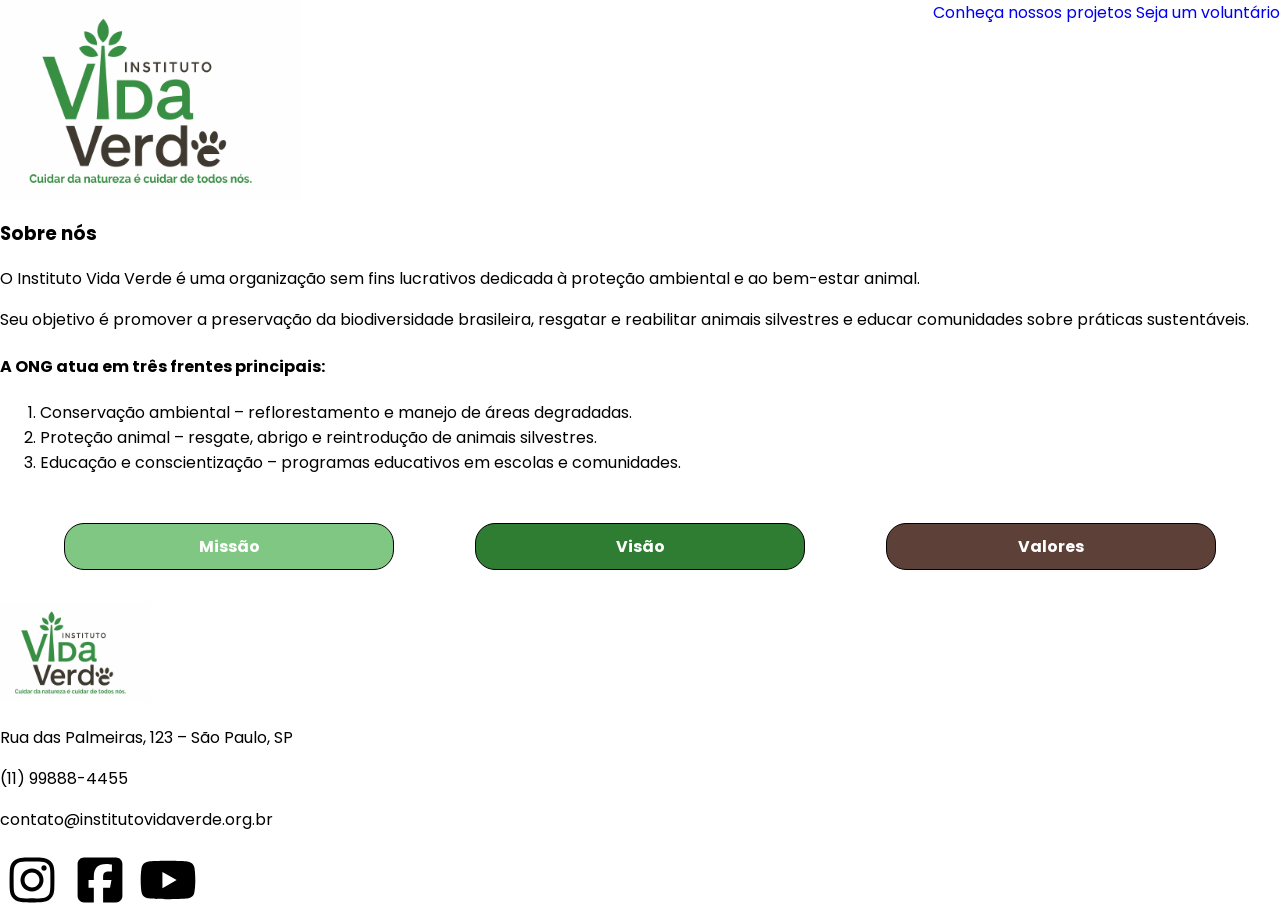
==== index.html @ fc98cb58 "feat: Add the content to the projects page" ====
<!DOCTYPE html>
<html lang="en">
<head>
  <meta charset="UTF-8">
  <meta name="viewport" content="width=device-width, initial-scale=1.0">
  <link href="https://fonts.googleapis.com/css2?family=Poppins:wght@400;600&display=swap" rel="stylesheet">
  <link href="src/styles/globals.css" rel="stylesheet">
  <link href="src/styles/index.css" rel="stylesheet">
  <title>Document</title>
</head>
<body>
  <header class="header">
    <!-- w - 1024  h - 682-->
    <img width="300" height="200" src="/public/images/logo.png" alt="ONG logo. Instituto Vida Verde. Cuidar da natureza é cuidar de todos nós."/>
    <nav>
      <a href="/src/pages/projetos.html">Conheça nossos projetos</a>
      <a href="/src/pages/cadastro.html">Seja um voluntário</a>
    </nav>
  </header>
  <main>
    <section>
      <h3>Sobre nós</h3>
      <p>
        O Instituto Vida Verde é uma organização sem fins lucrativos dedicada à proteção ambiental e ao bem-estar animal.
      </p>
      <p>
        Seu objetivo é promover a preservação da biodiversidade brasileira, resgatar e reabilitar animais silvestres e educar comunidades sobre práticas sustentáveis.
      </p>
      <h4>A ONG atua em três frentes principais:</h4>
      <ol>
        <li>Conservação ambiental – reflorestamento e manejo de áreas degradadas.</li>
        <li>Proteção animal – resgate, abrigo e reintrodução de animais silvestres.</li>
        <li>Educação e conscientização – programas educativos em escolas e comunidades.</li>
      </ol>
    </section>
    <section class="mission-vision-values-container">
      <details class="mission-vision-values-details mission">
        <summary class="mission-vision-values-summary">
          <h4>Missão</h4>
        </summary>
        <p>Proteger o meio ambiente e promover o respeito à vida animal por meio de ações sustentáveis, educação e engajamento social.</p>
      </details>
      <details class="mission-vision-values-details vision">
        <summary class="mission-vision-values-summary">
          <h4>Visão</h4>
        </summary>
        <p>Ser referência nacional em conservação ambiental e reabilitação de fauna, inspirando uma nova geração a cuidar do planeta.</p>
      </details>
      <details class="mission-vision-values-details values">
        <summary class="mission-vision-values-summary">
          <h4>Valores</h4>
        </summary>
        <ul>
          <li><b>Sustentabilidade:</b> cada ação deve gerar impacto positivo.</li>
          <li><b>Ética:</b> transparência e responsabilidade em todas as atividades.</li>
          <li><b>Respeito à vida:</b> humanos, animais e natureza coexistindo em equilíbrio.</li>
          <li><b>Educação:</b> conhecimento como ferramenta de transformação.</li>
        </ul>
      </details>
    </section>
  </main>
  <footer>
    <img width="150" height="100" src="/public/images/logo.png" alt="ONG logo. Instituto Vida Verde. Cuidar da natureza é cuidar de todos nós."/>
    <section>
      <p>Rua das Palmeiras, 123 – São Paulo, SP</p>
      <p>(11) 99888-4455</p>
      <p>contato@institutovidaverde.org.br</p>
    </section>
    <section>
      <a href="https://www.instagram.com/" target="_blank">
        <svg xmlns="http://www.w3.org/2000/svg" viewBox="0 0 640 640" width="64" height="64">
        <!--!Font Awesome Free v7.1.0 by @fontawesome - https://fontawesome.com License - https://fontawesome.com/license/free Copyright 2025 Fonticons, Inc.-->
          <path d="M320.3 205C256.8 204.8 205.2 256.2 205 319.7C204.8 383.2 256.2 434.8 319.7 435C383.2 435.2 434.8 383.8 435 320.3C435.2 256.8 383.8 205.2 320.3 205zM319.7 245.4C360.9 245.2 394.4 278.5 394.6 319.7C394.8 360.9 361.5 394.4 320.3 394.6C279.1 394.8 245.6 361.5 245.4 320.3C245.2 279.1 278.5 245.6 319.7 245.4zM413.1 200.3C413.1 185.5 425.1 173.5 439.9 173.5C454.7 173.5 466.7 185.5 466.7 200.3C466.7 215.1 454.7 227.1 439.9 227.1C425.1 227.1 413.1 215.1 413.1 200.3zM542.8 227.5C541.1 191.6 532.9 159.8 506.6 133.6C480.4 107.4 448.6 99.2 412.7 97.4C375.7 95.3 264.8 95.3 227.8 97.4C192 99.1 160.2 107.3 133.9 133.5C107.6 159.7 99.5 191.5 97.7 227.4C95.6 264.4 95.6 375.3 97.7 412.3C99.4 448.2 107.6 480 133.9 506.2C160.2 532.4 191.9 540.6 227.8 542.4C264.8 544.5 375.7 544.5 412.7 542.4C448.6 540.7 480.4 532.5 506.6 506.2C532.8 480 541 448.2 542.8 412.3C544.9 375.3 544.9 264.5 542.8 227.5zM495 452C487.2 471.6 472.1 486.7 452.4 494.6C422.9 506.3 352.9 503.6 320.3 503.6C287.7 503.6 217.6 506.2 188.2 494.6C168.6 486.8 153.5 471.7 145.6 452C133.9 422.5 136.6 352.5 136.6 319.9C136.6 287.3 134 217.2 145.6 187.8C153.4 168.2 168.5 153.1 188.2 145.2C217.7 133.5 287.7 136.2 320.3 136.2C352.9 136.2 423 133.6 452.4 145.2C472 153 487.1 168.1 495 187.8C506.7 217.3 504 287.3 504 319.9C504 352.5 506.7 422.6 495 452z"/>
        </svg>
      </a>
      <a href="https://pt-br.facebook.com/" target="_blank">
        <svg xmlns="http://www.w3.org/2000/svg" viewBox="0 0 640 640" width="64" height="64">
          <!--!Font Awesome Free v7.1.0 by @fontawesome - https://fontawesome.com License - https://fontawesome.com/license/free Copyright 2025 Fonticons, Inc.-->
          <path d="M160 96C124.7 96 96 124.7 96 160L96 480C96 515.3 124.7 544 160 544L258.2 544L258.2 398.2L205.4 398.2L205.4 320L258.2 320L258.2 286.3C258.2 199.2 297.6 158.8 383.2 158.8C399.4 158.8 427.4 162 438.9 165.2L438.9 236C432.9 235.4 422.4 235 409.3 235C367.3 235 351.1 250.9 351.1 292.2L351.1 320L434.7 320L420.3 398.2L351 398.2L351 544L480 544C515.3 544 544 515.3 544 480L544 160C544 124.7 515.3 96 480 96L160 96z"/>
        </svg>
      </a>
      <a href="https://youtube.com" target="_blank">
        <svg xmlns="http://www.w3.org/2000/svg" viewBox="0 0 640 640" width="64" height="64">
          <!--!Font Awesome Free v7.1.0 by @fontawesome - https://fontawesome.com License - https://fontawesome.com/license/free Copyright 2025 Fonticons, Inc.-->
          <path d="M581.7 188.1C575.5 164.4 556.9 145.8 533.4 139.5C490.9 128 320.1 128 320.1 128C320.1 128 149.3 128 106.7 139.5C83.2 145.8 64.7 164.4 58.4 188.1C47 231 47 320.4 47 320.4C47 320.4 47 409.8 58.4 452.7C64.7 476.3 83.2 494.2 106.7 500.5C149.3 512 320.1 512 320.1 512C320.1 512 490.9 512 533.5 500.5C557 494.2 575.5 476.3 581.8 452.7C593.2 409.8 593.2 320.4 593.2 320.4C593.2 320.4 593.2 231 581.8 188.1zM264.2 401.6L264.2 239.2L406.9 320.4L264.2 401.6z"/>
        </svg>
      </a>
    </section>
  </footer>
</body>
</html>
---- src/styles/globals.css ----
:root {
  --dark-green: #2E7D32;
  --light-green: #81C784;
  --dirt-brown: #5D4037;
  --main-font: "Poppins", sans-serif;
  --font-color: white;
  --font-color-secondary: black;
}

body {
  margin: 0;
}

html {
  font-family: var(--main-font);
}

a {
  text-decoration: none;
}
---- src/styles/index.css ----
.mission-vision-values-container {
  display: flex;
  justify-content: space-between;
  align-items: flex-start;
  padding: 2.5% 5%;
}

.mission-vision-values-details {
  width: 25%;
  border: 1px solid black;
  border-radius: 20px;
  padding: 10px 20px;
}

.mission-vision-values-details p {
  text-align: center;
}

.mission-vision-values-summary {
  margin: 0;
  display: flex;
  cursor: pointer;
  justify-content: center;
}

.mission-vision-values-summary h4 {
  margin: 0;
  display: inline;
}

.mission {
  background-color: var(--light-green);
  color: var(--font-color);
}

.vision {
  background-color: var(--dark-green);
  color: var(--font-color);
}

.values {
  background-color: var(--dirt-brown);
  color: var(--font-color);
}

.header {
  display: flex;
  justify-content: space-between                                             ;
}
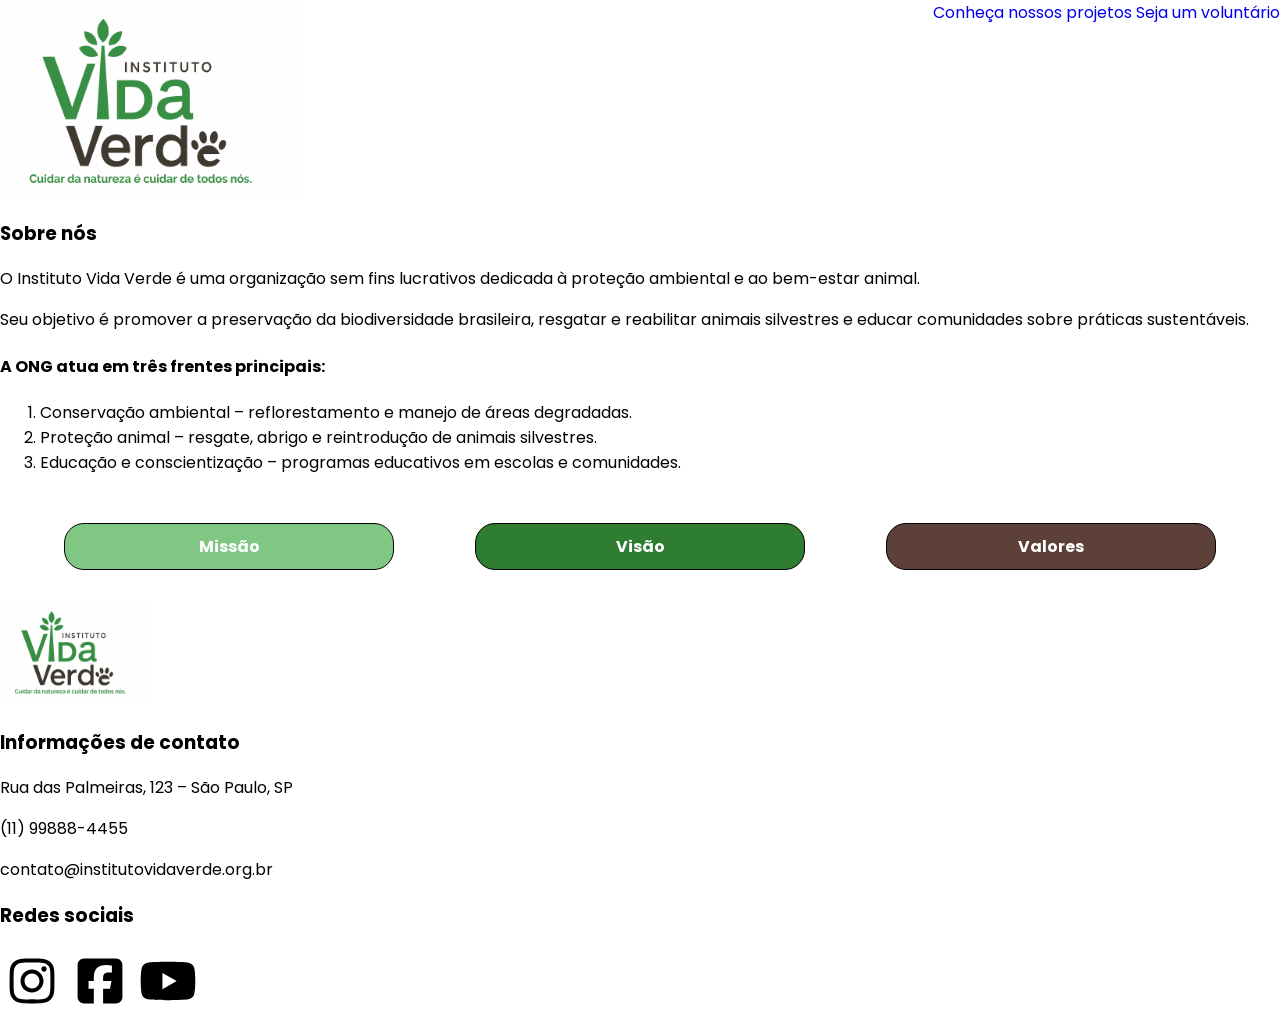
==== commit 027eabda: "fix: Fix the html structure based on W3C valitor results" ====
--- a/index.html
+++ b/index.html
@@ -1,5 +1,5 @@
 <!DOCTYPE html>
-<html lang="en">
+<html lang="pt-br">
 <head>
   <meta charset="UTF-8">
   <meta name="viewport" content="width=device-width, initial-scale=1.0">
@@ -11,29 +11,31 @@
 <body>
   <header class="header">
     <!-- w - 1024  h - 682-->
-    <img width="300" height="200" src="/public/images/logo.png" alt="ONG logo. Instituto Vida Verde. Cuidar da natureza é cuidar de todos nós."/>
+    <img width="300" height="200" src="/public/images/logo.png" alt="ONG logo. Instituto Vida Verde. Cuidar da natureza é cuidar de todos nós.">
     <nav>
       <a href="/src/pages/projetos.html">Conheça nossos projetos</a>
       <a href="/src/pages/cadastro.html">Seja um voluntário</a>
     </nav>
   </header>
   <main>
-    <section>
-      <h3>Sobre nós</h3>
-      <p>
-        O Instituto Vida Verde é uma organização sem fins lucrativos dedicada à proteção ambiental e ao bem-estar animal.
-      </p>
-      <p>
-        Seu objetivo é promover a preservação da biodiversidade brasileira, resgatar e reabilitar animais silvestres e educar comunidades sobre práticas sustentáveis.
-      </p>
-      <h4>A ONG atua em três frentes principais:</h4>
-      <ol>
-        <li>Conservação ambiental – reflorestamento e manejo de áreas degradadas.</li>
-        <li>Proteção animal – resgate, abrigo e reintrodução de animais silvestres.</li>
-        <li>Educação e conscientização – programas educativos em escolas e comunidades.</li>
-      </ol>
-    </section>
-    <section class="mission-vision-values-container">
+    <div>
+      <section>
+        <h3>Sobre nós</h3>
+        <p>
+          O Instituto Vida Verde é uma organização sem fins lucrativos dedicada à proteção ambiental e ao bem-estar animal.
+        </p>
+        <p>
+          Seu objetivo é promover a preservação da biodiversidade brasileira, resgatar e reabilitar animais silvestres e educar comunidades sobre práticas sustentáveis.
+        </p>
+        <h4>A ONG atua em três frentes principais:</h4>
+        <ol>
+          <li>Conservação ambiental – reflorestamento e manejo de áreas degradadas.</li>
+          <li>Proteção animal – resgate, abrigo e reintrodução de animais silvestres.</li>
+          <li>Educação e conscientização – programas educativos em escolas e comunidades.</li>
+        </ol>
+      </section>
+    </div>
+    <div class="mission-vision-values-container">
       <details class="mission-vision-values-details mission">
         <summary class="mission-vision-values-summary">
           <h4>Missão</h4>
@@ -57,16 +59,18 @@
           <li><b>Educação:</b> conhecimento como ferramenta de transformação.</li>
         </ul>
       </details>
-    </section>
+    </div>
   </main>
   <footer>
-    <img width="150" height="100" src="/public/images/logo.png" alt="ONG logo. Instituto Vida Verde. Cuidar da natureza é cuidar de todos nós."/>
+    <img width="150" height="100" src="/public/images/logo.png" alt="ONG logo. Instituto Vida Verde. Cuidar da natureza é cuidar de todos nós.">
     <section>
+      <h3>Informações de contato</h3>
       <p>Rua das Palmeiras, 123 – São Paulo, SP</p>
       <p>(11) 99888-4455</p>
       <p>contato@institutovidaverde.org.br</p>
     </section>
     <section>
+      <h3>Redes sociais</h3>
       <a href="https://www.instagram.com/" target="_blank">
         <svg xmlns="http://www.w3.org/2000/svg" viewBox="0 0 640 640" width="64" height="64">
         <!--!Font Awesome Free v7.1.0 by @fontawesome - https://fontawesome.com License - https://fontawesome.com/license/free Copyright 2025 Fonticons, Inc.-->
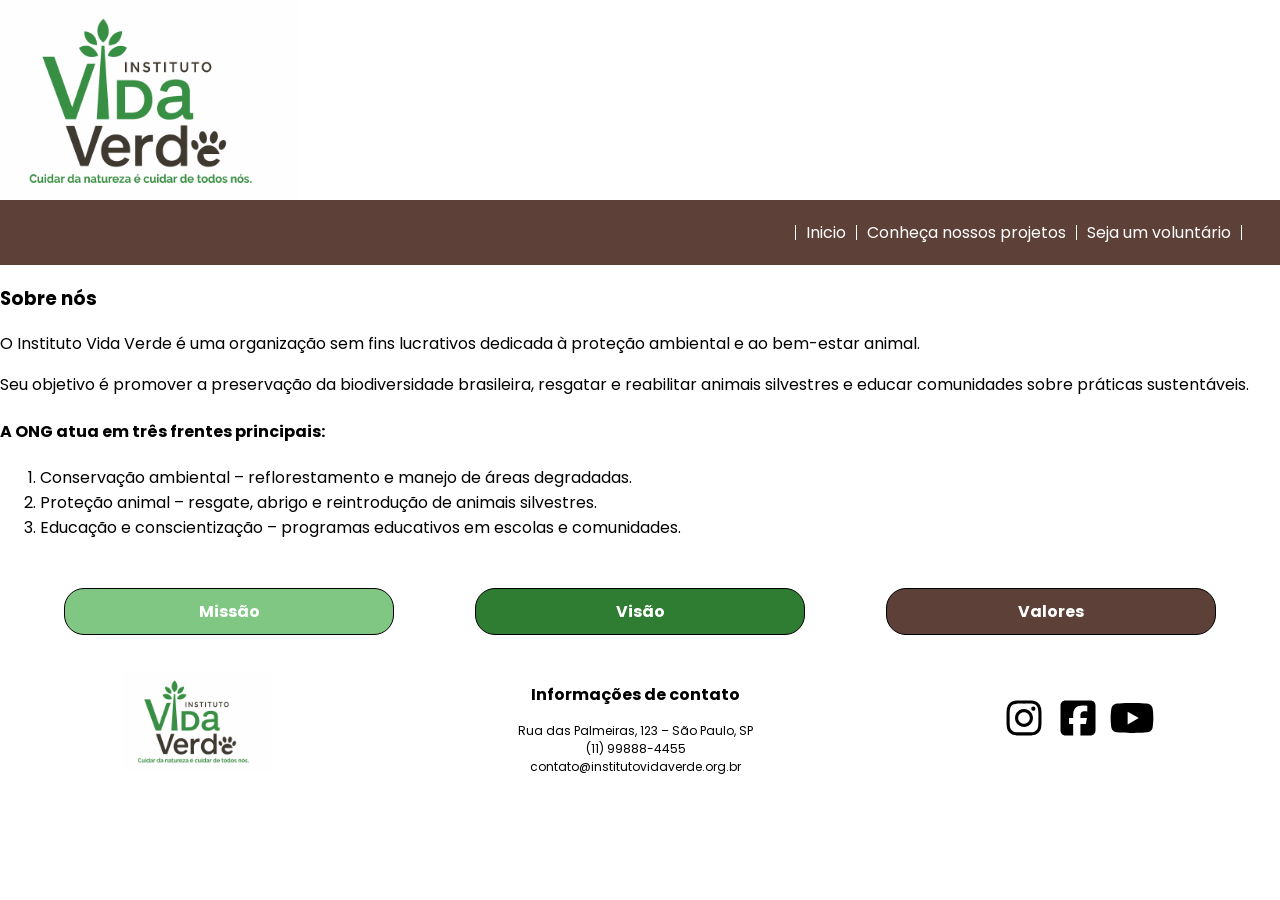
==== commit f84fbe69: "style: Styling the footer and header components" ====
--- a/index.html
+++ b/index.html
@@ -12,9 +12,14 @@
   <header class="header">
     <!-- w - 1024  h - 682-->
     <img width="300" height="200" src="/public/images/logo.png" alt="ONG logo. Instituto Vida Verde. Cuidar da natureza é cuidar de todos nós.">
-    <nav>
+    <nav class="nav-bar">
+      <hr >
+      <span>Inicio</span>
+      <hr>
       <a href="/src/pages/projetos.html">Conheça nossos projetos</a>
+      <hr>
       <a href="/src/pages/cadastro.html">Seja um voluntário</a>
+      <hr>
     </nav>
   </header>
   <main>
@@ -61,35 +66,34 @@
       </details>
     </div>
   </main>
-  <footer>
+  <footer class="footer">
     <img width="150" height="100" src="/public/images/logo.png" alt="ONG logo. Instituto Vida Verde. Cuidar da natureza é cuidar de todos nós.">
     <section>
-      <h3>Informações de contato</h3>
+      <h5>Informações de contato</h5>
       <p>Rua das Palmeiras, 123 – São Paulo, SP</p>
       <p>(11) 99888-4455</p>
       <p>contato@institutovidaverde.org.br</p>
     </section>
-    <section>
-      <h3>Redes sociais</h3>
+    <div>
       <a href="https://www.instagram.com/" target="_blank">
-        <svg xmlns="http://www.w3.org/2000/svg" viewBox="0 0 640 640" width="64" height="64">
+        <svg xmlns="http://www.w3.org/2000/svg" viewBox="0 0 640 640" width="50" height="50">
         <!--!Font Awesome Free v7.1.0 by @fontawesome - https://fontawesome.com License - https://fontawesome.com/license/free Copyright 2025 Fonticons, Inc.-->
           <path d="M320.3 205C256.8 204.8 205.2 256.2 205 319.7C204.8 383.2 256.2 434.8 319.7 435C383.2 435.2 434.8 383.8 435 320.3C435.2 256.8 383.8 205.2 320.3 205zM319.7 245.4C360.9 245.2 394.4 278.5 394.6 319.7C394.8 360.9 361.5 394.4 320.3 394.6C279.1 394.8 245.6 361.5 245.4 320.3C245.2 279.1 278.5 245.6 319.7 245.4zM413.1 200.3C413.1 185.5 425.1 173.5 439.9 173.5C454.7 173.5 466.7 185.5 466.7 200.3C466.7 215.1 454.7 227.1 439.9 227.1C425.1 227.1 413.1 215.1 413.1 200.3zM542.8 227.5C541.1 191.6 532.9 159.8 506.6 133.6C480.4 107.4 448.6 99.2 412.7 97.4C375.7 95.3 264.8 95.3 227.8 97.4C192 99.1 160.2 107.3 133.9 133.5C107.6 159.7 99.5 191.5 97.7 227.4C95.6 264.4 95.6 375.3 97.7 412.3C99.4 448.2 107.6 480 133.9 506.2C160.2 532.4 191.9 540.6 227.8 542.4C264.8 544.5 375.7 544.5 412.7 542.4C448.6 540.7 480.4 532.5 506.6 506.2C532.8 480 541 448.2 542.8 412.3C544.9 375.3 544.9 264.5 542.8 227.5zM495 452C487.2 471.6 472.1 486.7 452.4 494.6C422.9 506.3 352.9 503.6 320.3 503.6C287.7 503.6 217.6 506.2 188.2 494.6C168.6 486.8 153.5 471.7 145.6 452C133.9 422.5 136.6 352.5 136.6 319.9C136.6 287.3 134 217.2 145.6 187.8C153.4 168.2 168.5 153.1 188.2 145.2C217.7 133.5 287.7 136.2 320.3 136.2C352.9 136.2 423 133.6 452.4 145.2C472 153 487.1 168.1 495 187.8C506.7 217.3 504 287.3 504 319.9C504 352.5 506.7 422.6 495 452z"/>
         </svg>
       </a>
       <a href="https://pt-br.facebook.com/" target="_blank">
-        <svg xmlns="http://www.w3.org/2000/svg" viewBox="0 0 640 640" width="64" height="64">
+        <svg xmlns="http://www.w3.org/2000/svg" viewBox="0 0 640 640" width="50" height="50">
           <!--!Font Awesome Free v7.1.0 by @fontawesome - https://fontawesome.com License - https://fontawesome.com/license/free Copyright 2025 Fonticons, Inc.-->
           <path d="M160 96C124.7 96 96 124.7 96 160L96 480C96 515.3 124.7 544 160 544L258.2 544L258.2 398.2L205.4 398.2L205.4 320L258.2 320L258.2 286.3C258.2 199.2 297.6 158.8 383.2 158.8C399.4 158.8 427.4 162 438.9 165.2L438.9 236C432.9 235.4 422.4 235 409.3 235C367.3 235 351.1 250.9 351.1 292.2L351.1 320L434.7 320L420.3 398.2L351 398.2L351 544L480 544C515.3 544 544 515.3 544 480L544 160C544 124.7 515.3 96 480 96L160 96z"/>
         </svg>
       </a>
       <a href="https://youtube.com" target="_blank">
-        <svg xmlns="http://www.w3.org/2000/svg" viewBox="0 0 640 640" width="64" height="64">
+        <svg xmlns="http://www.w3.org/2000/svg" viewBox="0 0 640 640" width="50" height="50">
           <!--!Font Awesome Free v7.1.0 by @fontawesome - https://fontawesome.com License - https://fontawesome.com/license/free Copyright 2025 Fonticons, Inc.-->
           <path d="M581.7 188.1C575.5 164.4 556.9 145.8 533.4 139.5C490.9 128 320.1 128 320.1 128C320.1 128 149.3 128 106.7 139.5C83.2 145.8 64.7 164.4 58.4 188.1C47 231 47 320.4 47 320.4C47 320.4 47 409.8 58.4 452.7C64.7 476.3 83.2 494.2 106.7 500.5C149.3 512 320.1 512 320.1 512C320.1 512 490.9 512 533.5 500.5C557 494.2 575.5 476.3 581.8 452.7C593.2 409.8 593.2 320.4 593.2 320.4C593.2 320.4 593.2 231 581.8 188.1zM264.2 401.6L264.2 239.2L406.9 320.4L264.2 401.6z"/>
         </svg>
       </a>
-    </section>
+    </div>
   </footer>
 </body>
 </html>
--- a/src/styles/globals.css
+++ b/src/styles/globals.css
@@ -2,9 +2,16 @@
   --dark-green: #2E7D32;
   --light-green: #81C784;
   --dirt-brown: #5D4037;
-  --main-font: "Poppins", sans-serif;
   --font-color: white;
   --font-color-secondary: black;
+  --main-font: "Poppins", sans-serif;
+  --xxxlg-font-size: 64px;
+  --xxlg-font-size: 48px;
+  --xlg-font-size: 32px;
+  --lg-font-size: 25px;
+  --md-font-size: 16px;
+  --sm-font-size: 12px;
+  --tiny-font-size: 8px;
 }
 
 body {
@@ -18,3 +25,55 @@
 a {
   text-decoration: none;
 }
+
+.header {
+  display: flex;
+  flex-direction: column;
+  justify-content: space-between;
+}
+
+.nav-bar {
+  display: flex;
+  gap: 10px;
+  justify-content: flex-end;
+  background-color: var(--dirt-brown);
+  padding: 20px 3%;
+  align-items: center;
+}
+
+.nav-bar a {
+  text-decoration: none;
+  color: var(--font-color);
+}
+
+.nav-bar span {
+  text-decoration: none;
+  color: var(--font-color);
+  cursor: default;
+}
+
+.nav-bar hr {
+  margin: 0;
+  width: 1px;
+  height: 15px;
+  border: 0;
+  background-color: var(--font-color);
+}
+
+.footer {
+  display: flex;
+  flex-direction: row;
+  align-items: center;
+  justify-content: space-around;
+  text-align: center;
+}
+
+.footer p {
+  font-size: var(--sm-font-size);
+  margin: 0;
+}
+
+.footer h5 {
+  font-size: var(--md-font-size);
+  margin: 15px 0;
+}
--- a/src/styles/index.css
+++ b/src/styles/index.css
@@ -42,8 +42,3 @@
   background-color: var(--dirt-brown);
   color: var(--font-color);
 }
-
-.header {
-  display: flex;
-  justify-content: space-between                                             ;
-}
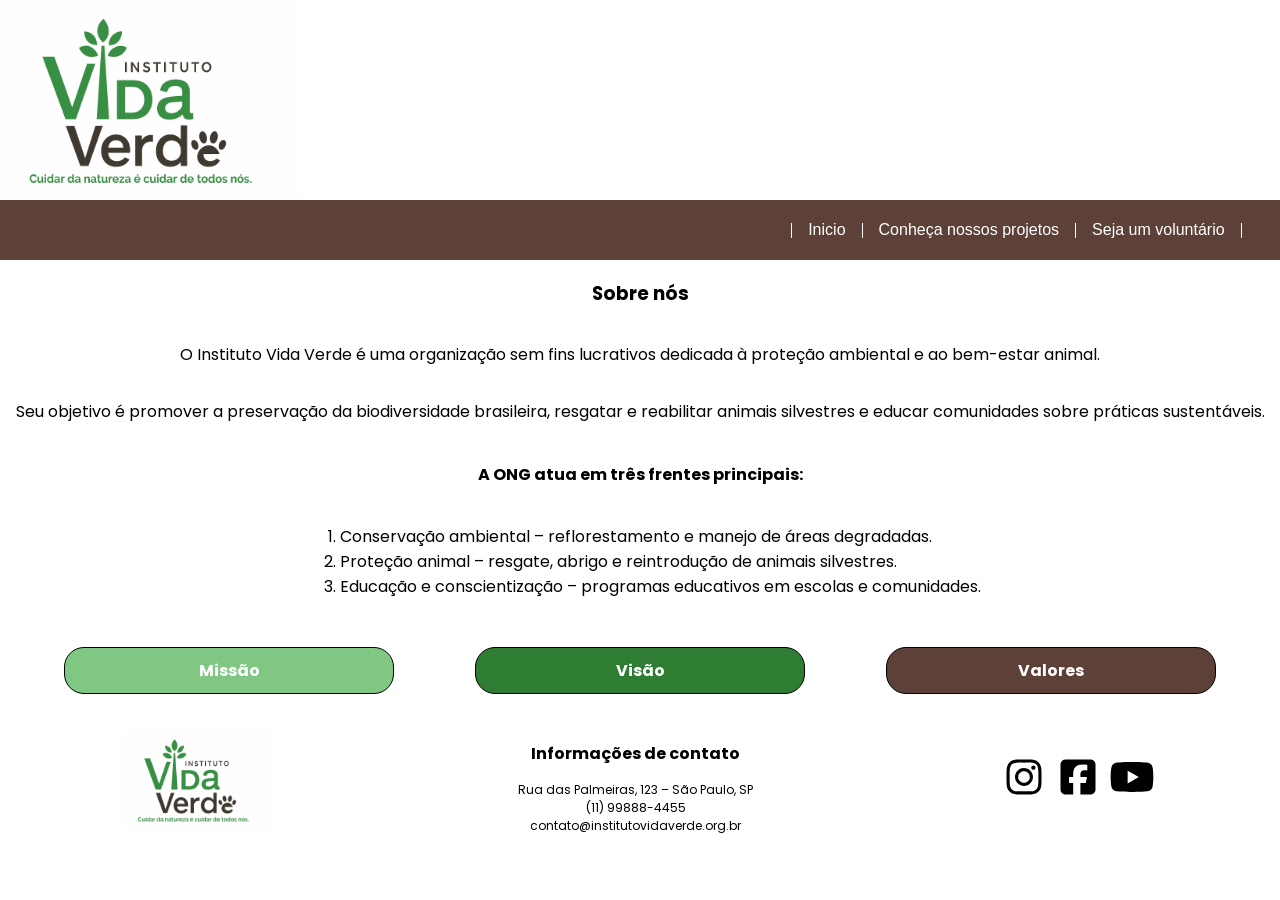
==== commit 435bbaa3: "feat: Init preparation to SPA" ====
--- a/index.html
+++ b/index.html
@@ -4,9 +4,11 @@
   <meta charset="UTF-8">
   <meta name="viewport" content="width=device-width, initial-scale=1.0">
   <link href="https://fonts.googleapis.com/css2?family=Poppins:wght@400;600&display=swap" rel="stylesheet">
-  <link href="src/styles/globals.css" rel="stylesheet">
-  <link href="src/styles/index.css" rel="stylesheet">
-  <title>Document</title>
+  <link href="./src/styles/globals.css" rel="stylesheet">
+  <link href="./src/styles/index.css" rel="stylesheet">
+  <link href="./src/styles/projects.css" rel="stylesheet">
+  <link href="./src/styles/signup.css" rel="stylesheet">
+  <title>Instituto Vida Verde</title>
 </head>
 <body>
   <header class="header">
@@ -14,17 +16,17 @@
     <img width="300" height="200" src="/public/images/logo.png" alt="ONG logo. Instituto Vida Verde. Cuidar da natureza é cuidar de todos nós.">
     <nav class="nav-bar">
       <hr >
-      <span>Inicio</span>
+      <button>Inicio</button>
       <hr>
-      <a href="/src/pages/projetos.html">Conheça nossos projetos</a>
+      <button>Conheça nossos projetos</button>
       <hr>
-      <a href="/src/pages/cadastro.html">Seja um voluntário</a>
+      <button>Seja um voluntário</button>
       <hr>
     </nav>
   </header>
   <main>
     <div>
-      <section>
+      <section class="main-container">
         <h3>Sobre nós</h3>
         <p>
           O Instituto Vida Verde é uma organização sem fins lucrativos dedicada à proteção ambiental e ao bem-estar animal.
@@ -76,19 +78,27 @@
     </section>
     <div>
       <a href="https://www.instagram.com/" target="_blank">
-        <svg xmlns="http://www.w3.org/2000/svg" viewBox="0 0 640 640" width="50" height="50">
-        <!--!Font Awesome Free v7.1.0 by @fontawesome - https://fontawesome.com License - https://fontawesome.com/license/free Copyright 2025 Fonticons, Inc.-->
+        <svg class="instagram-icon" xmlns="http://www.w3.org/2000/svg" viewBox="0 0 640 640" width="50" height="50">
+          <defs>
+            <linearGradient id="insta-gradient" x1="0%" y1="0%" x2="100%" y2="100%">
+              <stop offset="0%" stop-color="#f58529"/>   <!-- laranja -->
+              <stop offset="30%" stop-color="#dd2a7b"/>  <!-- rosa -->
+              <stop offset="60%" stop-color="#8134af"/>  <!-- roxo -->
+              <stop offset="100%" stop-color="#515bd4"/> <!-- azul -->
+            </linearGradient>
+          </defs>
+          <!--!Font Awesome Free v7.1.0 by @fontawesome - https://fontawesome.com License - https://fontawesome.com/license/free Copyright 2025 Fonticons, Inc.-->
           <path d="M320.3 205C256.8 204.8 205.2 256.2 205 319.7C204.8 383.2 256.2 434.8 319.7 435C383.2 435.2 434.8 383.8 435 320.3C435.2 256.8 383.8 205.2 320.3 205zM319.7 245.4C360.9 245.2 394.4 278.5 394.6 319.7C394.8 360.9 361.5 394.4 320.3 394.6C279.1 394.8 245.6 361.5 245.4 320.3C245.2 279.1 278.5 245.6 319.7 245.4zM413.1 200.3C413.1 185.5 425.1 173.5 439.9 173.5C454.7 173.5 466.7 185.5 466.7 200.3C466.7 215.1 454.7 227.1 439.9 227.1C425.1 227.1 413.1 215.1 413.1 200.3zM542.8 227.5C541.1 191.6 532.9 159.8 506.6 133.6C480.4 107.4 448.6 99.2 412.7 97.4C375.7 95.3 264.8 95.3 227.8 97.4C192 99.1 160.2 107.3 133.9 133.5C107.6 159.7 99.5 191.5 97.7 227.4C95.6 264.4 95.6 375.3 97.7 412.3C99.4 448.2 107.6 480 133.9 506.2C160.2 532.4 191.9 540.6 227.8 542.4C264.8 544.5 375.7 544.5 412.7 542.4C448.6 540.7 480.4 532.5 506.6 506.2C532.8 480 541 448.2 542.8 412.3C544.9 375.3 544.9 264.5 542.8 227.5zM495 452C487.2 471.6 472.1 486.7 452.4 494.6C422.9 506.3 352.9 503.6 320.3 503.6C287.7 503.6 217.6 506.2 188.2 494.6C168.6 486.8 153.5 471.7 145.6 452C133.9 422.5 136.6 352.5 136.6 319.9C136.6 287.3 134 217.2 145.6 187.8C153.4 168.2 168.5 153.1 188.2 145.2C217.7 133.5 287.7 136.2 320.3 136.2C352.9 136.2 423 133.6 452.4 145.2C472 153 487.1 168.1 495 187.8C506.7 217.3 504 287.3 504 319.9C504 352.5 506.7 422.6 495 452z"/>
         </svg>
       </a>
       <a href="https://pt-br.facebook.com/" target="_blank">
-        <svg xmlns="http://www.w3.org/2000/svg" viewBox="0 0 640 640" width="50" height="50">
+        <svg class="facebook-icon" xmlns="http://www.w3.org/2000/svg" viewBox="0 0 640 640" width="50" height="50">
           <!--!Font Awesome Free v7.1.0 by @fontawesome - https://fontawesome.com License - https://fontawesome.com/license/free Copyright 2025 Fonticons, Inc.-->
           <path d="M160 96C124.7 96 96 124.7 96 160L96 480C96 515.3 124.7 544 160 544L258.2 544L258.2 398.2L205.4 398.2L205.4 320L258.2 320L258.2 286.3C258.2 199.2 297.6 158.8 383.2 158.8C399.4 158.8 427.4 162 438.9 165.2L438.9 236C432.9 235.4 422.4 235 409.3 235C367.3 235 351.1 250.9 351.1 292.2L351.1 320L434.7 320L420.3 398.2L351 398.2L351 544L480 544C515.3 544 544 515.3 544 480L544 160C544 124.7 515.3 96 480 96L160 96z"/>
         </svg>
       </a>
       <a href="https://youtube.com" target="_blank">
-        <svg xmlns="http://www.w3.org/2000/svg" viewBox="0 0 640 640" width="50" height="50">
+        <svg class="youtube-icon" xmlns="http://www.w3.org/2000/svg" viewBox="0 0 640 640" width="50" height="50">
           <!--!Font Awesome Free v7.1.0 by @fontawesome - https://fontawesome.com License - https://fontawesome.com/license/free Copyright 2025 Fonticons, Inc.-->
           <path d="M581.7 188.1C575.5 164.4 556.9 145.8 533.4 139.5C490.9 128 320.1 128 320.1 128C320.1 128 149.3 128 106.7 139.5C83.2 145.8 64.7 164.4 58.4 188.1C47 231 47 320.4 47 320.4C47 320.4 47 409.8 58.4 452.7C64.7 476.3 83.2 494.2 106.7 500.5C149.3 512 320.1 512 320.1 512C320.1 512 490.9 512 533.5 500.5C557 494.2 575.5 476.3 581.8 452.7C593.2 409.8 593.2 320.4 593.2 320.4C593.2 320.4 593.2 231 581.8 188.1zM264.2 401.6L264.2 239.2L406.9 320.4L264.2 401.6z"/>
         </svg>
--- a/src/styles/globals.css
+++ b/src/styles/globals.css
@@ -16,10 +16,13 @@
 
 body {
   margin: 0;
+  width: 100%;
 }
 
 html {
   font-family: var(--main-font);
+  margin: 0;
+  width: 100%;
 }
 
 a {
@@ -41,9 +44,12 @@
   align-items: center;
 }
 
-.nav-bar a {
+.nav-bar button {
   text-decoration: none;
   color: var(--font-color);
+  background-color: var(--dirt-brown);
+  font-size: var(--md-font-size);
+  border: 0;
 }
 
 .nav-bar span {
@@ -77,3 +83,27 @@
   font-size: var(--md-font-size);
   margin: 15px 0;
 }
+
+.facebook-icon {
+  transition: fill 0.3s ease;
+}
+
+.facebook-icon:hover {
+  fill: #1877F2;
+}
+
+.instagram-icon {
+  transition: fill 0.4s ease;
+}
+
+.instagram-icon:hover {
+  fill: url(#insta-gradient);
+}
+
+.youtube-icon {
+  transition: fill 0.3s ease;
+}
+
+.youtube-icon:hover {
+  fill: #CD201F;
+}
--- a/src/styles/index.css
+++ b/src/styles/index.css
@@ -42,3 +42,11 @@
   background-color: var(--dirt-brown);
   color: var(--font-color);
 }
+
+.about-section {
+  padding: 20px 50px;
+}
+
+.about-section p {
+  margin: 0 20px;
+}
--- a/src/styles/projects.css
+++ b/src/styles/projects.css
@@ -0,0 +1,51 @@
+.projects-main-container {
+  display: flex;
+  flex-direction: column;
+}
+
+.reforestation-project {
+  background-image: url("../../public/images/reforastation-project-bg.png");
+  height: 100%;
+  background-size: cover;
+  background-position: center;
+  background-repeat: no-repeat;
+  padding: 100px 100px;
+  color: var(--font-color);
+  display: flex;
+  flex-direction: column;
+  justify-content: center;
+}
+
+.wildlife-guardians-project {
+  background-image: url("../../public/images/wildlife-guardians-project-bg.png");
+  height: 100%;
+  background-size: cover;
+  background-position: center;
+  background-repeat: no-repeat;
+  padding: 100px 100px;
+  color: var(--font-color);
+  display: flex;
+  flex-direction: column;
+  justify-content: center;
+}
+
+.sustainable-education-project {
+  background-image: url("../../public/images/sustainable-education-project-bg.png");
+  height: 100%;
+  background-size: cover;
+  background-position: center;
+  background-repeat: no-repeat;
+  padding: 100px 100px;
+  color: var(--font-color);
+  display: flex;
+  flex-direction: column;
+  justify-content: center;
+}
+
+.project:hover {
+  height: 500px;
+}
+
+.donation {
+  padding: 0 20px;
+}
--- a/src/styles/signup.css
+++ b/src/styles/signup.css
@@ -0,0 +1,83 @@
+.main-container {
+  display: flex;
+  align-items: center;
+  justify-self: center;
+  flex-direction: column;
+  width: 100%;
+}
+
+.signup-form {
+  position: relative;
+  display: flex;
+  flex-direction: column;
+  align-items: center;
+  justify-content: space-evenly;
+  height: 80vh;
+  background-color: var(--light-green);
+  border: 1px solid black;
+  border-radius: 20px;
+  padding: 30px 10%;
+  width: 30%;
+  max-width: 30%;
+}
+
+.signup-form label {
+  display: flex;
+  justify-content: space-between;
+  width: 70%;
+}
+
+.signup-form fieldset {
+  display: flex;
+  height: 30%;
+  width: 100%;
+  flex-direction: column;
+  align-items: center;
+  justify-content: space-evenly;
+  border: 1px solid black;
+  border-radius: 20px;
+  padding: 5% 2%;
+}
+
+.signup-form button {
+  border-radius: 20px;
+  padding: 15px 30px;
+  font-size: var(--md-font-size);
+  color: var(--font-color);
+  background-color: var(--dirt-brown);
+  border: 0;
+}
+
+.signup-form button:hover {
+  cursor: pointer;
+}
+
+.depoiment {
+  padding: 0 20px;
+  display: flex;
+  flex-direction: column;
+  width: 80%;
+}
+
+.depoiment p {
+  margin: 0;
+  width: fit-content;
+}
+
+.depoiment p:nth-child(2) {
+  align-self: end;
+}
+
+.volunteering {
+  width: 50%;
+}
+
+.volunteering-texts {
+  display: flex;
+  flex-direction: column;
+  padding: 0 20px;
+}
+
+.volunteering-texts p {
+  margin: 5px 0;
+}
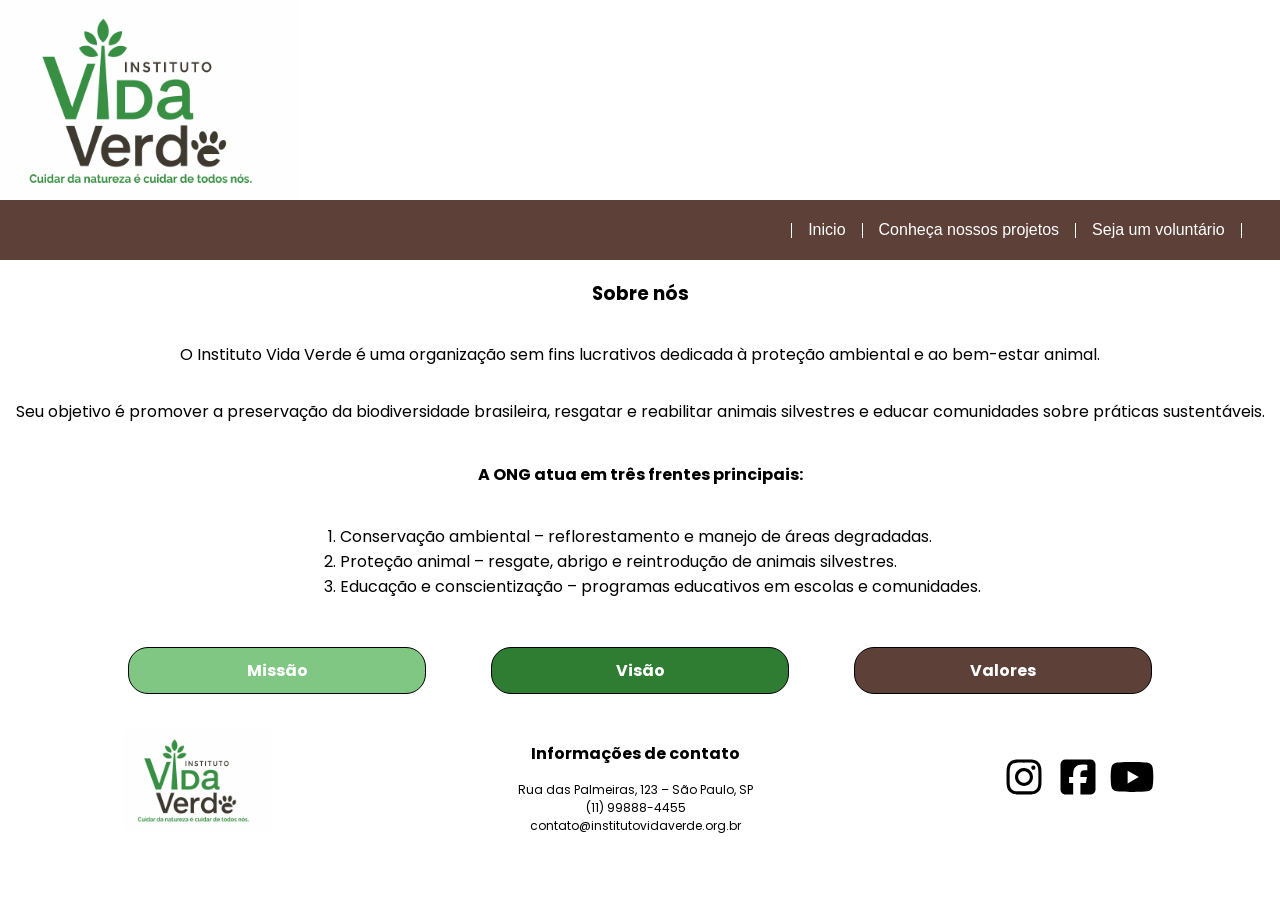
==== commit 86446f8a: "feat: Apply SPA strategy" ====
--- a/index.html
+++ b/index.html
@@ -8,6 +8,7 @@
   <link href="./src/styles/index.css" rel="stylesheet">
   <link href="./src/styles/projects.css" rel="stylesheet">
   <link href="./src/styles/signup.css" rel="stylesheet">
+  <script src="./src/scripts/script.js" defer></script>
   <title>Instituto Vida Verde</title>
 </head>
 <body>
@@ -16,15 +17,15 @@
     <img width="300" height="200" src="/public/images/logo.png" alt="ONG logo. Instituto Vida Verde. Cuidar da natureza é cuidar de todos nós.">
     <nav class="nav-bar">
       <hr >
-      <button>Inicio</button>
+      <button id="home-button">Inicio</button>
       <hr>
-      <button>Conheça nossos projetos</button>
+      <button id="projects-button">Conheça nossos projetos</button>
       <hr>
-      <button>Seja um voluntário</button>
+      <button id="signup-button">Seja um voluntário</button>
       <hr>
     </nav>
   </header>
-  <main>
+  <main id="main-spa-container" class="main-container">
     <div>
       <section class="main-container">
         <h3>Sobre nós</h3>
--- a/src/styles/globals.css
+++ b/src/styles/globals.css
@@ -50,12 +50,7 @@
   background-color: var(--dirt-brown);
   font-size: var(--md-font-size);
   border: 0;
-}
-
-.nav-bar span {
-  text-decoration: none;
-  color: var(--font-color);
-  cursor: default;
+  cursor: pointer;
 }
 
 .nav-bar hr {
--- a/src/styles/index.css
+++ b/src/styles/index.css
@@ -3,6 +3,7 @@
   justify-content: space-between;
   align-items: flex-start;
   padding: 2.5% 5%;
+  width: 80%;
 }
 
 .mission-vision-values-details {
